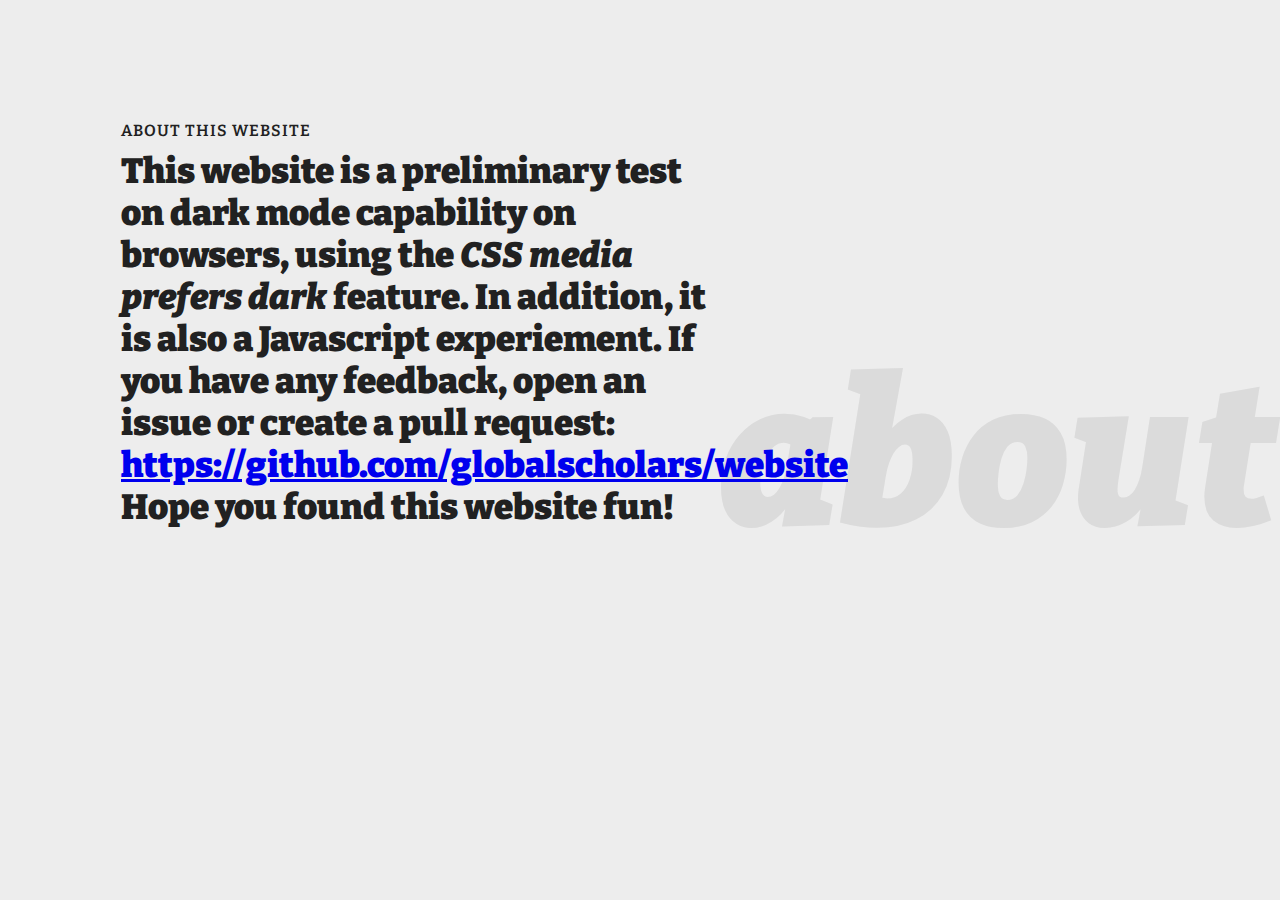
==== about.html @ 58bfb49d "Create about.html" ====
<html><head>
<title>About</title>
<link href="https://fonts.googleapis.com/css2?family=Bitter:ital,wght@0,100;0,900;1,100;1,900&amp;display=swap" rel="stylesheet">
<!-- <link href="./Javascript%20Fun.css" rel="stylesheet"> now replaced with internal CSS-->
<link href="https://media.discordapp.net/attachments/771319815658536970/820992315182678036/emojipng.com-40627.png" rel="icon">
<style> html{background:var(--bg-color);color:var(--text-color)}body{padding:calc(10vw - 15px)}p{font-family:Bitter,Rockwell,sans-serif;font-size:35px;max-width:600px;margin-block-start:10px;font-variation-settings:"wght" 900;font-weight:900}p.decorative{overflow-x:hidden;color:var(--dim-gray);font-size:200px;position:absolute;right:0;user-select:none;top:328px;overflow:hidden;font-style:italic;word-break:keep-all;transition:.2s;z-index:-1}p.decorative:hover{font-variation-settings:"wght" 200}small{letter-spacing:1px;text-transform:uppercase;font-family:Bitter,Rockwell,sans-serif;font-size:16px;font-variation-settings:"wght" 600!important;color:var(--text-color);user-select:none}@media screen and (max-width:400px){p.decorative{font-size:100px}}@media screen and (max-width:300px){p.decorative{visibility:hidden}p{font-size:28px;font-variation-settings:"wght" 800}}::selection{background:var(--selection-bg);color:var(--selection-color)}@media (prefers-color-scheme:light){:root{--bg-color:hsl(0deg 0% 93%);--text-color:hsl(0, 0%, 13%);--selection-bg:black;--selection-color:hsl(43deg 100% 65%);--dim-gray:hsl(0deg 0% 86%)}html{transition:.3s}}@media (prefers-color-scheme:dark){:root{--bg-color:hsl(0, 0%, 13%);--text-color:hsl(0deg 0% 71%);--selection-bg:hsl(0deg 0% 16%);--selection-color:hsl(0deg 0% 58%);--dim-gray:hsl(0deg 0% 16%)}html{transition:.3s}}</style></head>

<body>

<small>About this website</small>

<p>This website is a preliminary test on dark mode capability on browsers, using the <em>CSS media prefers dark</em> feature. In addition, it is also a Javascript experiement. If you have any feedback, open an issue or create a pull request: <a href="https://github.com/globalscholars/website" target="blank">https://github.com/globalscholars/website</a> Hope you found this website fun!</p>

<p class="decorative">about</p>

</body>

</html>
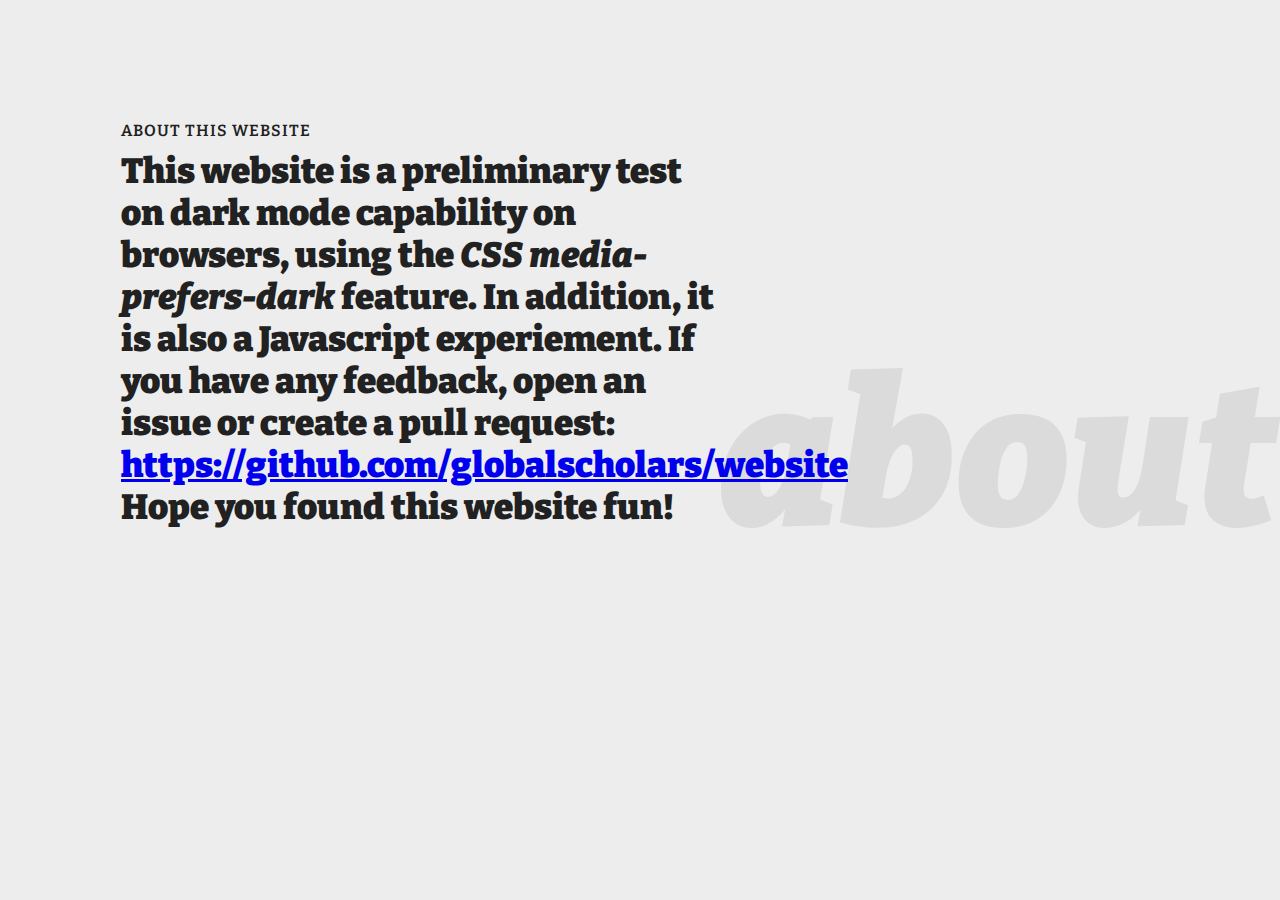
==== commit b61d7bb1: "Update about.html" ====
--- a/about.html
+++ b/about.html
@@ -9,10 +9,11 @@
 
 <small>About this website</small>
 
-<p>This website is a preliminary test on dark mode capability on browsers, using the <em>CSS media prefers dark</em> feature. In addition, it is also a Javascript experiement. If you have any feedback, open an issue or create a pull request: <a href="https://github.com/globalscholars/website" target="blank">https://github.com/globalscholars/website</a> Hope you found this website fun!</p>
+<p>This website is a preliminary test on dark mode capability on browsers, using the <em>CSS media-prefers-dark</em> feature. In addition, it is also a Javascript experiement. If you have any feedback, open an issue or create a pull request: <a href="https://github.com/globalscholars/website" target="blank">https://github.com/globalscholars/website</a> Hope you found this website fun!</p>
 
 <p class="decorative">about</p>
 
+<script src="//instant.page/5.1.0" type="module" integrity="sha384-by67kQnR+pyfy8yWP4kPO12fHKRLHZPfEsiSXR8u2IKcTdxD805MGUXBzVPnkLHw"></script>
 </body>
 
 </html>
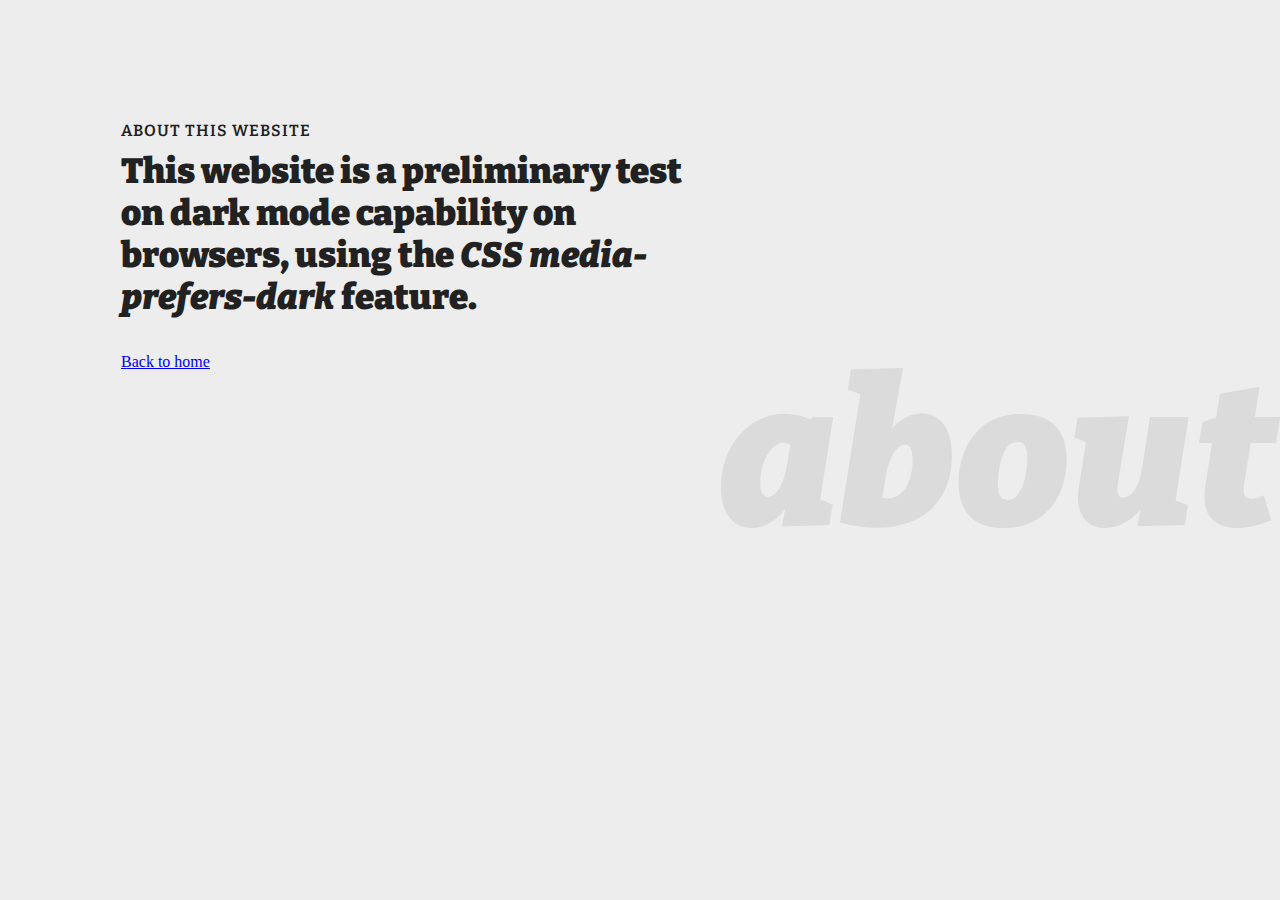
==== commit fb6e0695: "Update about.html" ====
--- a/about.html
+++ b/about.html
@@ -7,13 +7,11 @@
 
 <body>
 
-<small>About this website</small>
-
-<p>This website is a preliminary test on dark mode capability on browsers, using the <em>CSS media-prefers-dark</em> feature. In addition, it is also a Javascript experiement. If you have any feedback, open an issue or create a pull request: <a href="https://github.com/globalscholars/website" target="blank">https://github.com/globalscholars/website</a> Hope you found this website fun!</p>
-
-<p class="decorative">about</p>
-
-<script src="//instant.page/5.1.0" type="module" integrity="sha384-by67kQnR+pyfy8yWP4kPO12fHKRLHZPfEsiSXR8u2IKcTdxD805MGUXBzVPnkLHw"></script>
+  <small>About this website</small>
+  <p>This website is a preliminary test on dark mode capability on browsers, using the <em>CSS media-prefers-dark</em> feature.</p>  
+  <a href="https://globalscholars.github.io/website/index.html" target="blank">Back to home</a>
+  <p class="decorative">about</p>
+  <script src="//instant.page/5.1.0" type="module" integrity="sha384-by67kQnR+pyfy8yWP4kPO12fHKRLHZPfEsiSXR8u2IKcTdxD805MGUXBzVPnkLHw"></script>
 </body>
 
 </html>
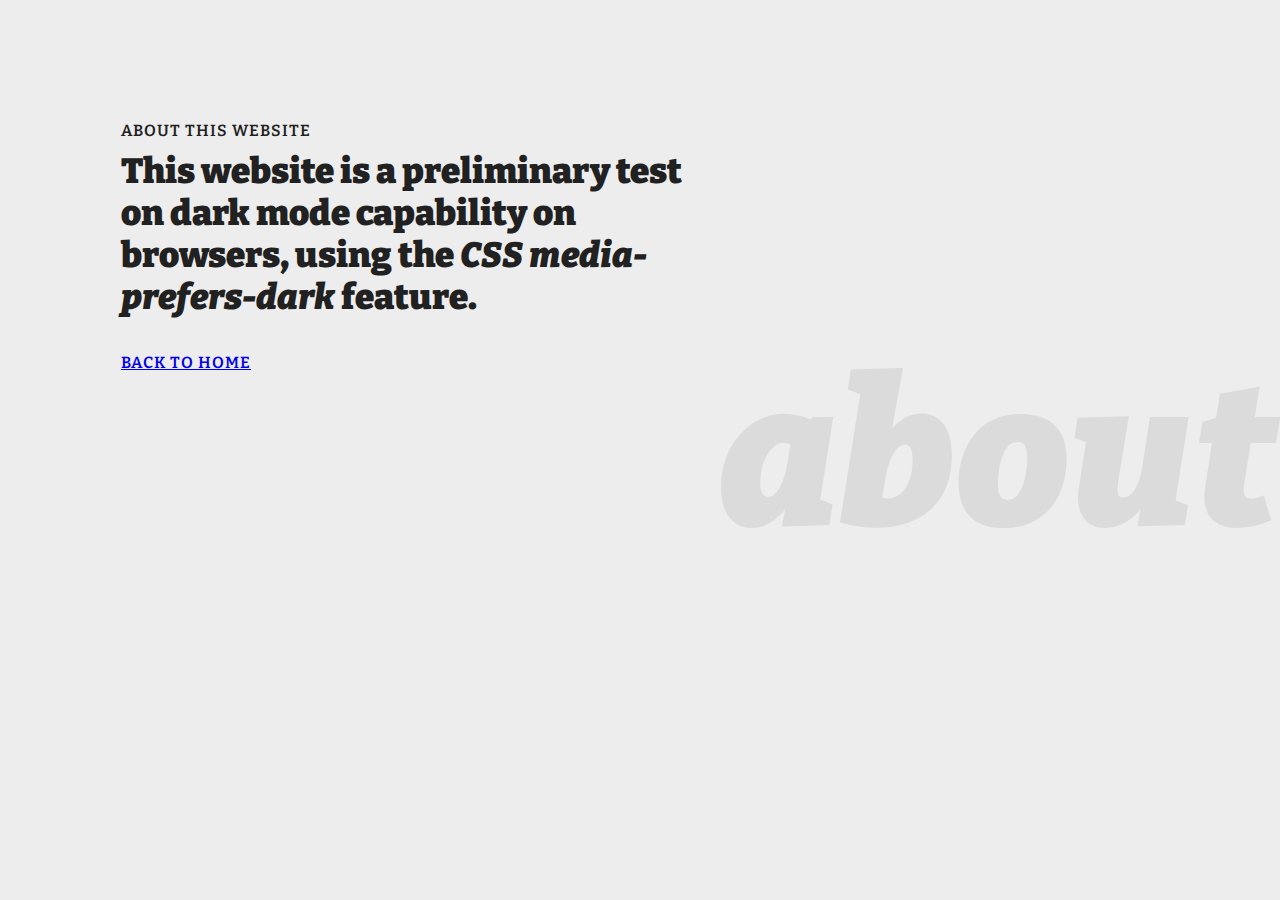
==== commit 913d2d7a: "Update about.html" ====
--- a/about.html
+++ b/about.html
@@ -6,10 +6,9 @@
 <style> html{background:var(--bg-color);color:var(--text-color)}body{padding:calc(10vw - 15px)}p{font-family:Bitter,Rockwell,sans-serif;font-size:35px;max-width:600px;margin-block-start:10px;font-variation-settings:"wght" 900;font-weight:900}p.decorative{overflow-x:hidden;color:var(--dim-gray);font-size:200px;position:absolute;right:0;user-select:none;top:328px;overflow:hidden;font-style:italic;word-break:keep-all;transition:.2s;z-index:-1}p.decorative:hover{font-variation-settings:"wght" 200}small{letter-spacing:1px;text-transform:uppercase;font-family:Bitter,Rockwell,sans-serif;font-size:16px;font-variation-settings:"wght" 600!important;color:var(--text-color);user-select:none}@media screen and (max-width:400px){p.decorative{font-size:100px}}@media screen and (max-width:300px){p.decorative{visibility:hidden}p{font-size:28px;font-variation-settings:"wght" 800}}::selection{background:var(--selection-bg);color:var(--selection-color)}@media (prefers-color-scheme:light){:root{--bg-color:hsl(0deg 0% 93%);--text-color:hsl(0, 0%, 13%);--selection-bg:black;--selection-color:hsl(43deg 100% 65%);--dim-gray:hsl(0deg 0% 86%)}html{transition:.3s}}@media (prefers-color-scheme:dark){:root{--bg-color:hsl(0, 0%, 13%);--text-color:hsl(0deg 0% 71%);--selection-bg:hsl(0deg 0% 16%);--selection-color:hsl(0deg 0% 58%);--dim-gray:hsl(0deg 0% 16%)}html{transition:.3s}}</style></head>
 
 <body>
-
   <small>About this website</small>
   <p>This website is a preliminary test on dark mode capability on browsers, using the <em>CSS media-prefers-dark</em> feature.</p>  
-  <a href="https://globalscholars.github.io/website/index.html" target="blank">Back to home</a>
+  <small><a href="https://globalscholars.github.io/website/index.html">Back to home</a></small>
   <p class="decorative">about</p>
   <script src="//instant.page/5.1.0" type="module" integrity="sha384-by67kQnR+pyfy8yWP4kPO12fHKRLHZPfEsiSXR8u2IKcTdxD805MGUXBzVPnkLHw"></script>
 </body>
